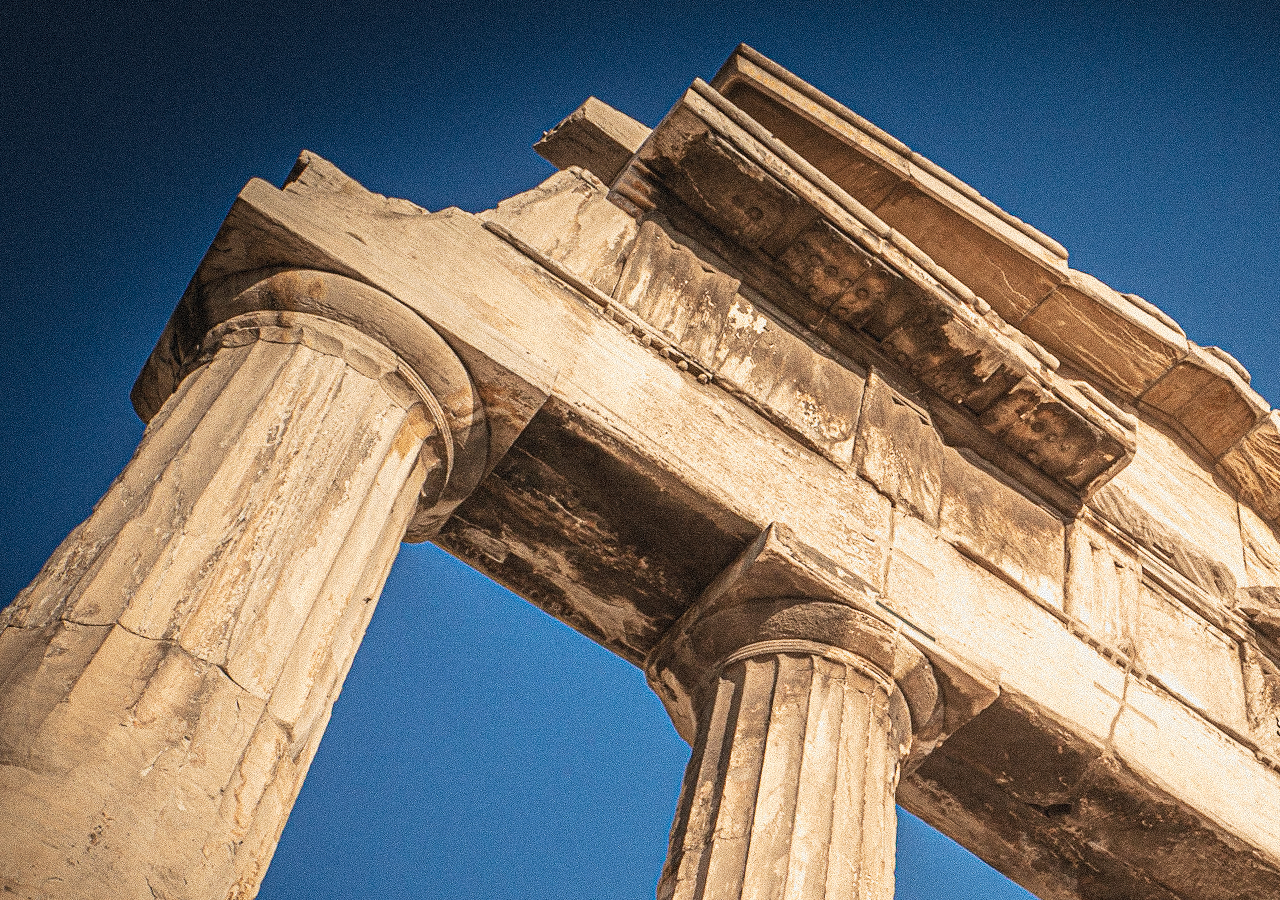
==== contact_me.html @ 1bf8011e "extra pages" ====
<!DOCTYPE html>
<html lang="en" dir="ltr">
  <head>
    <meta charset="utf-8">
    <title></title>
  </head>
  <body>
<link rel="stylesheet" href="master.css">
<p><a href="index.html"Home Page</a>
  <a href="product_page.html"View my Products</a></p>
  </body>
</html>
---- master.css ----
body  {
background-image: url("Pillar_edit.jpg");
height:auto;
width:auto;

}
h1  {
color: white;
text-decoration-line:underline;
text-decoration-style:solid;
text-decoration-thickness:5px;
font-size:50px;


}
body {
color: white;
font-size:30px;
}
img {
height:250px;
width:250px;
border: solid;
border-color: black;
}
table, th, td{
border: 1px solid;
color: black;

}
.center{
margin-left:auto;
margin-right:auto;

}
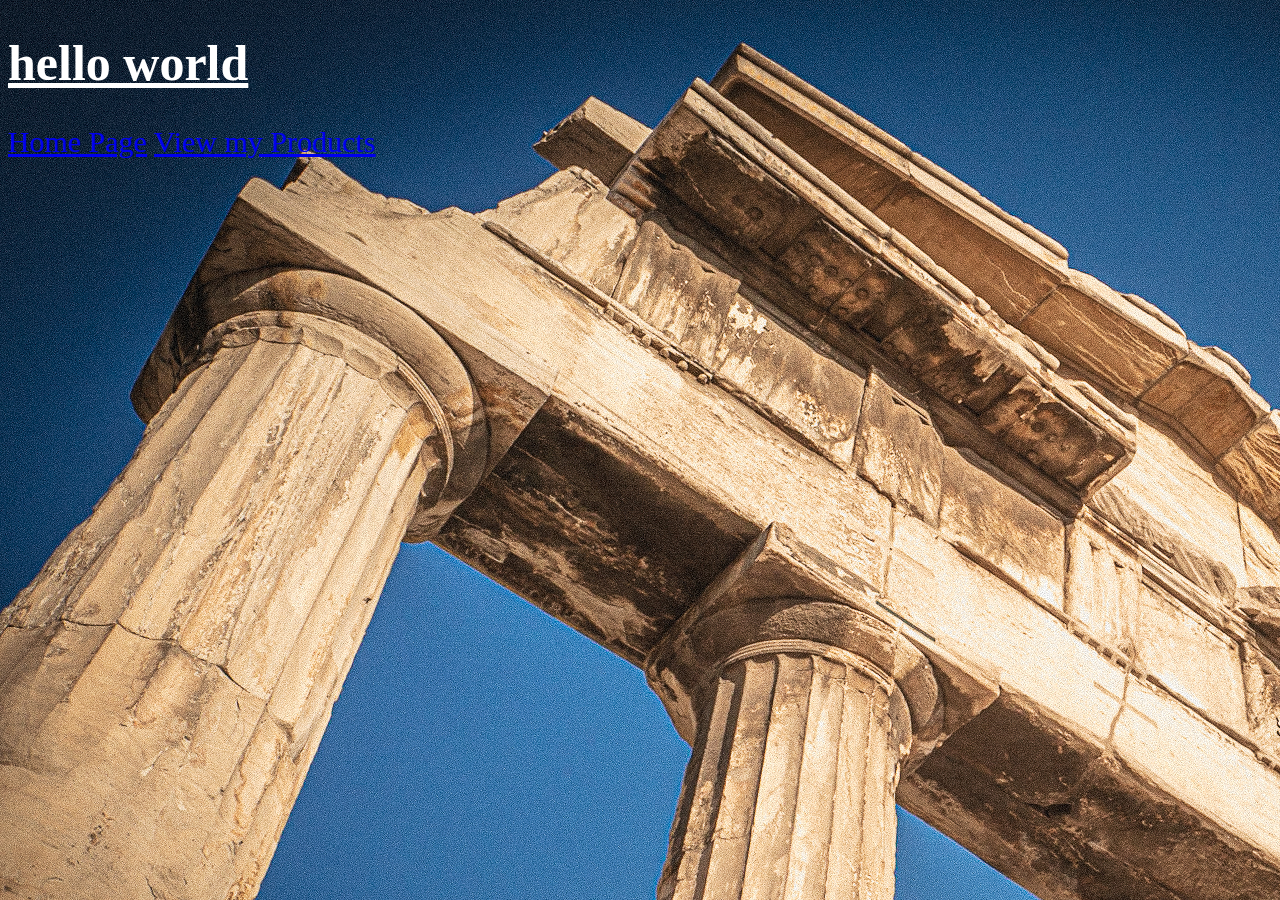
==== commit e4a76976: "Update contact_me.html" ====
--- a/contact_me.html
+++ b/contact_me.html
@@ -5,8 +5,9 @@
     <title></title>
   </head>
   <body>
+    <h1>hello world</h1>
 <link rel="stylesheet" href="master.css">
-<p><a href="index.html"Home Page</a>
-  <a href="product_page.html"View my Products</a></p>
+<p><a href="index.html">Home Page</a>
+  <a href="product_page.html">View my Products</a></p>
   </body>
 </html>
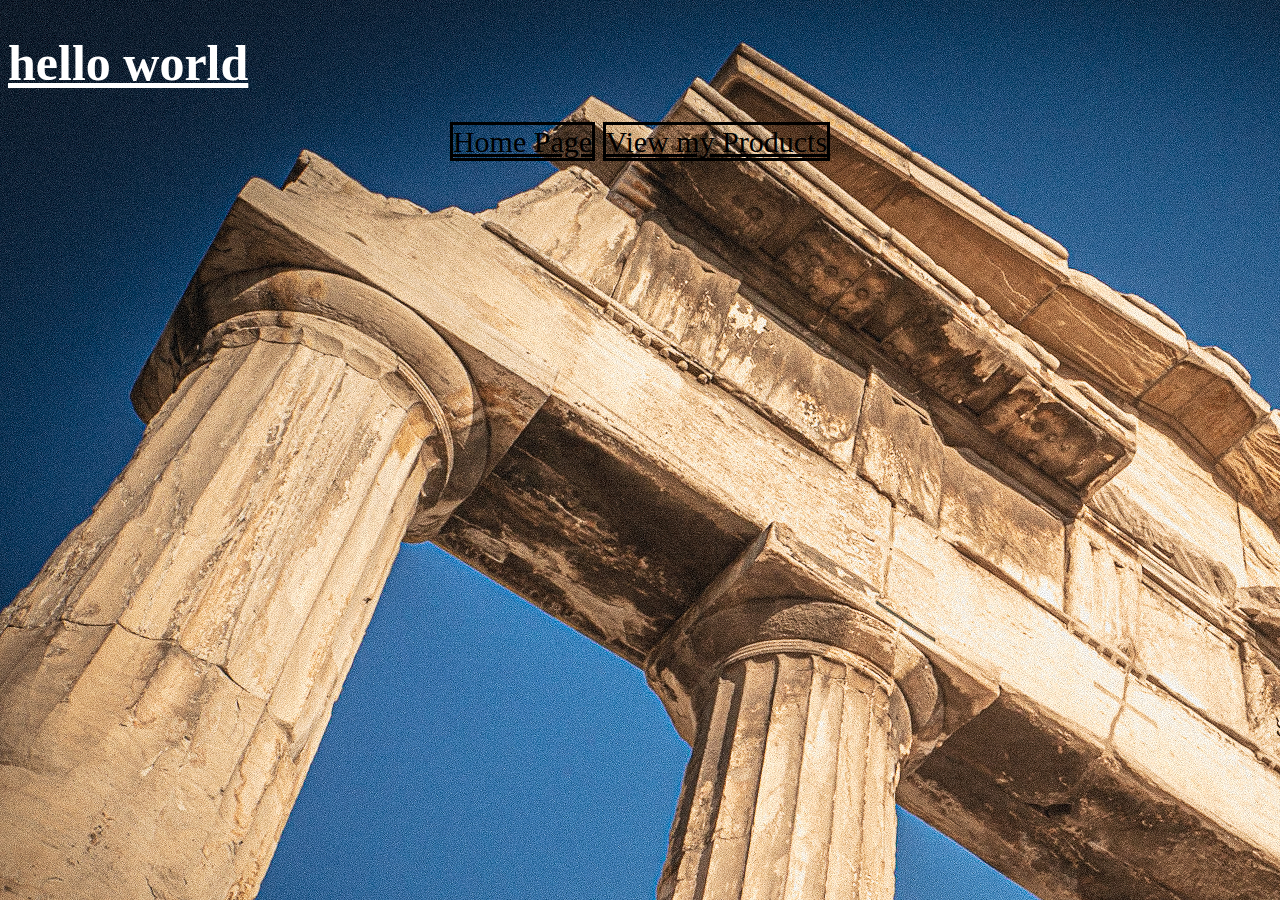
==== commit a6002bb6: "Links" ====
--- a/contact_me.html
+++ b/contact_me.html
@@ -7,7 +7,7 @@
   <body>
     <h1>hello world</h1>
 <link rel="stylesheet" href="master.css">
-<p><a href="index.html">Home Page</a>
-  <a href="product_page.html">View my Products</a></p>
+<p><center><a href="index.html">Home Page</a>
+  <a href="product_page.html">View my Products</a></center></p>
   </body>
 </html>
--- a/master.css
+++ b/master.css
@@ -24,7 +24,7 @@
 border-color: black;
 }
 table, th, td{
-border: 1px solid;
+border: 3px solid;
 color: black;
 
 }
@@ -33,3 +33,12 @@
 margin-right:auto;
 
 }
+a:link{
+border:3px solid;
+color: black;
+}
+a:visited{
+
+  color: white;
+
+}
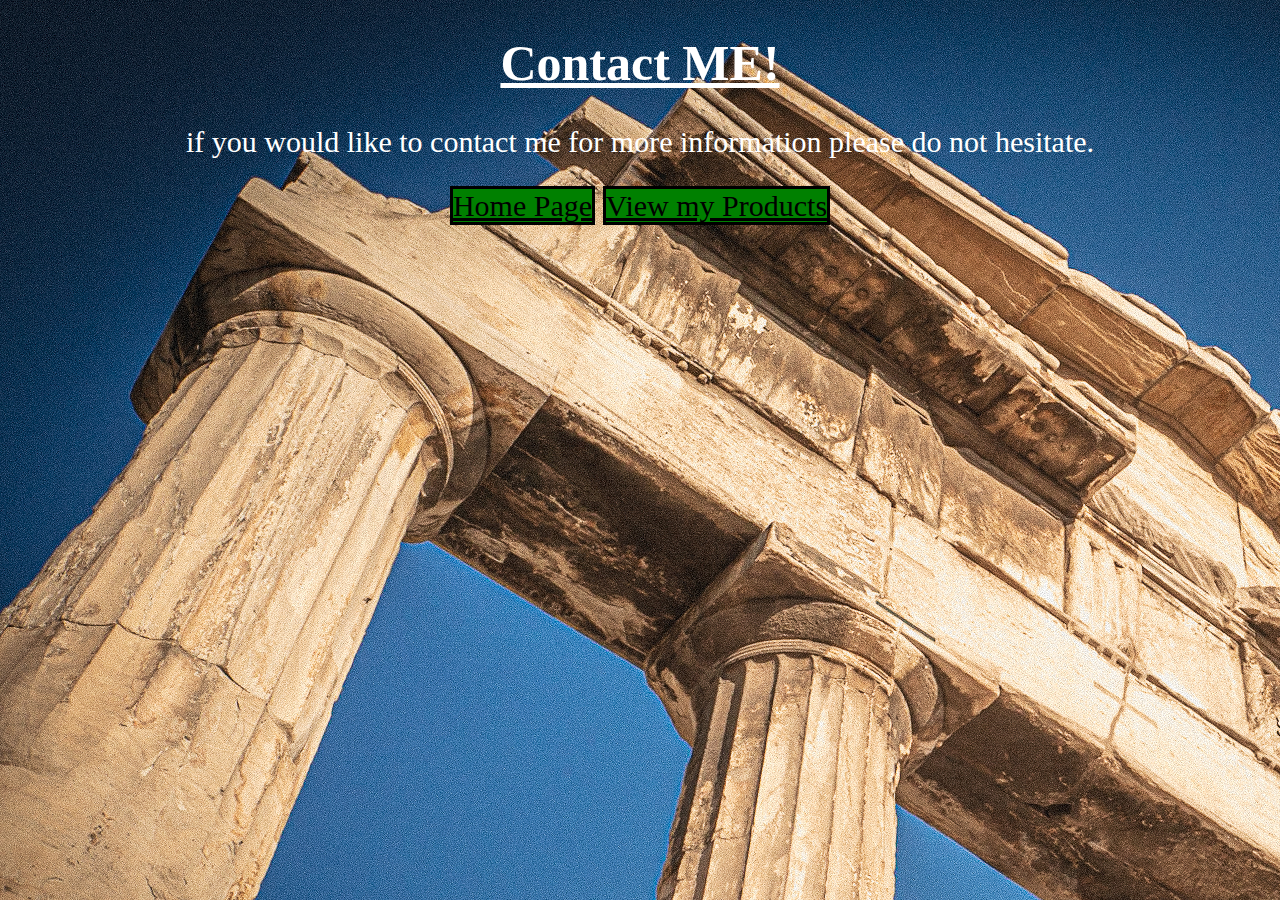
==== commit ebf5970b: "Update contact_me.html" ====
--- a/contact_me.html
+++ b/contact_me.html
@@ -5,7 +5,11 @@
     <title></title>
   </head>
   <body>
-    <h1>hello world</h1>
+    <h1><center>Contact ME!</center></h1>
+
+    <p><center>if you would like to contact me for more information please do
+    not hesitate.</center></p>
+
 <link rel="stylesheet" href="master.css">
 <p><center><a href="index.html">Home Page</a>
   <a href="product_page.html">View my Products</a></center></p>
--- a/master.css
+++ b/master.css
@@ -10,8 +10,6 @@
 text-decoration-style:solid;
 text-decoration-thickness:5px;
 font-size:50px;
-
-
 }
 body {
 color: white;
@@ -34,11 +32,14 @@
 
 }
 a:link{
-border:3px solid;
+border:3px, solid, black;
+
 color: black;
+background-color:green;
 }
 a:visited{
-
-  color: white;
-
+color: white;
 }
+a:hover{
+color: green;
+}
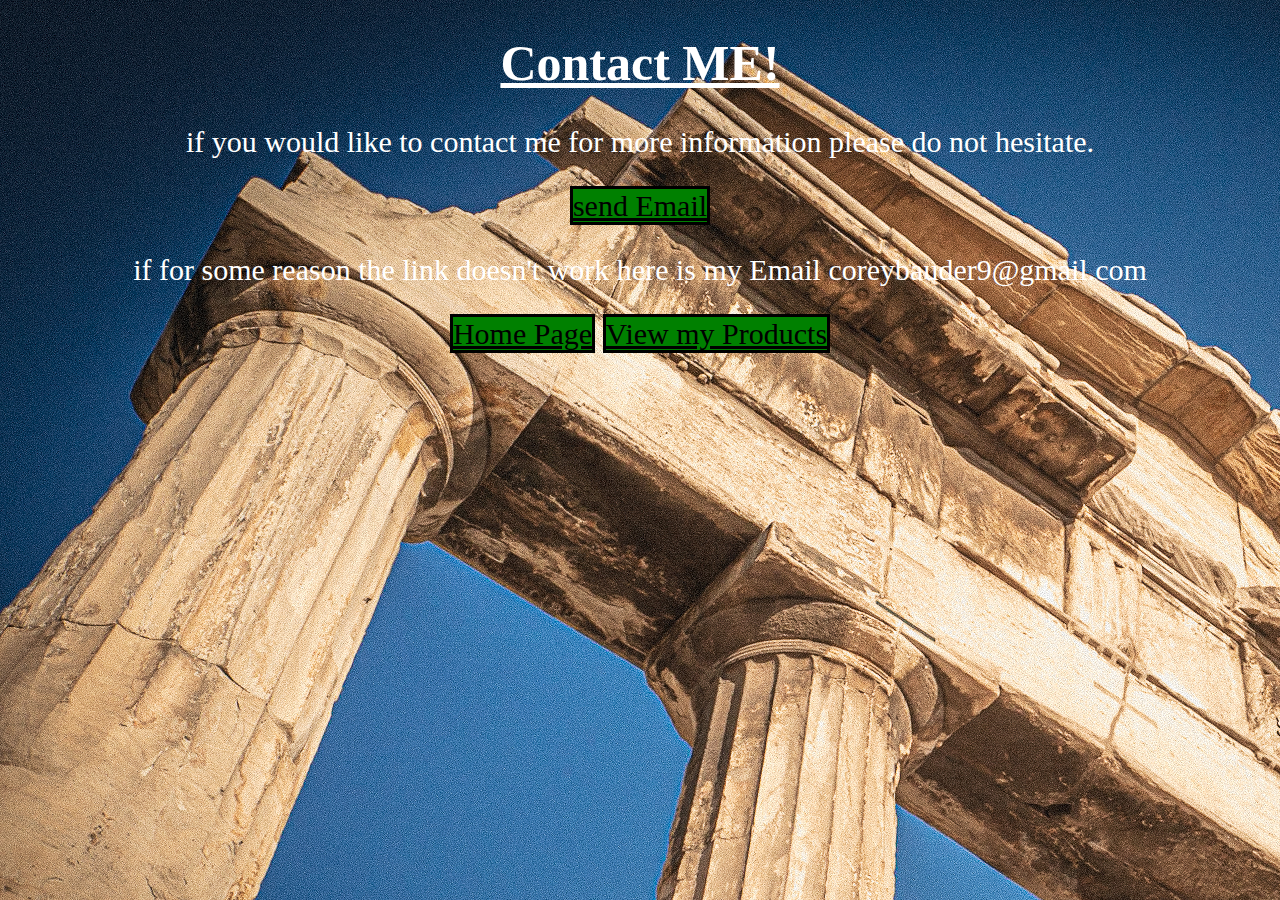
==== commit 1fd42f58: "Update contact_me.html" ====
--- a/contact_me.html
+++ b/contact_me.html
@@ -9,6 +9,9 @@
 
     <p><center>if you would like to contact me for more information please do
     not hesitate.</center></p>
+    <p><center><a href="mailto:coreybauder9@gmail.com">send Email</a></center></p>
+<p><center>if for some reason the link doesn't work here is my Email
+coreybauder9@gmail.com</center></p>
 
 <link rel="stylesheet" href="master.css">
 <p><center><a href="index.html">Home Page</a>
--- a/master.css
+++ b/master.css
@@ -41,5 +41,5 @@
 color: white;
 }
 a:hover{
-color: green;
+color: blue;
 }
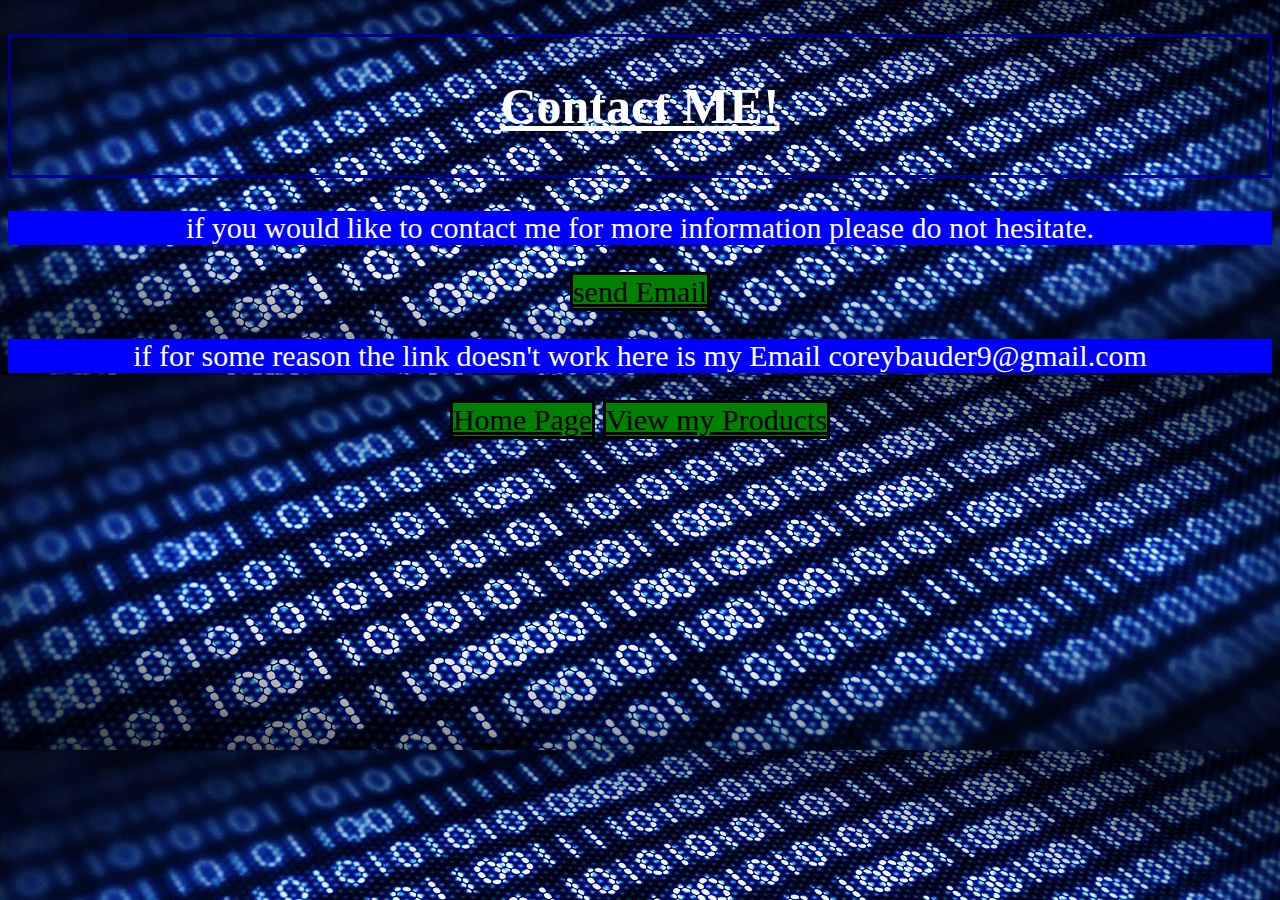
==== commit 8acfb784: "new background" ====
--- a/contact_me.html
+++ b/contact_me.html
@@ -2,16 +2,17 @@
 <html lang="en" dir="ltr">
   <head>
     <meta charset="utf-8">
-    <title></title>
+    <title>Contact Me</title>
   </head>
   <body>
-    <h1><center>Contact ME!</center></h1>
+    <h1 id="myheader">Contact ME!</h1>
 
-    <p><center>if you would like to contact me for more information please do
-    not hesitate.</center></p>
+    <p>if you would like to contact me for more information please do
+    not hesitate.</p>
     <p><center><a href="mailto:coreybauder9@gmail.com">send Email</a></center></p>
-<p><center>if for some reason the link doesn't work here is my Email
-coreybauder9@gmail.com</center></p>
+<p>if for some reason the link doesn't work here is my Email
+coreybauder9@gmail.com
+</p>
 
 <link rel="stylesheet" href="master.css">
 <p><center><a href="index.html">Home Page</a>
--- a/master.css
+++ b/master.css
@@ -1,5 +1,5 @@
 body  {
-background-image: url("Pillar_edit.jpg");
+background-image: url("background_header.jpg");
 height:auto;
 width:auto;
 
@@ -10,6 +10,11 @@
 text-decoration-style:solid;
 text-decoration-thickness:5px;
 font-size:50px;
+text-align: center;
+}
+p{
+text-align: center;
+background-color:blue;
 }
 body {
 color: white;
@@ -24,6 +29,7 @@
 table, th, td{
 border: 3px solid;
 color: black;
+background-color:blue;
 
 }
 .center{
@@ -43,3 +49,8 @@
 a:hover{
 color: blue;
 }
+#myheader{
+padding:40px;
+border:3px solid darkblue;
+
+}
